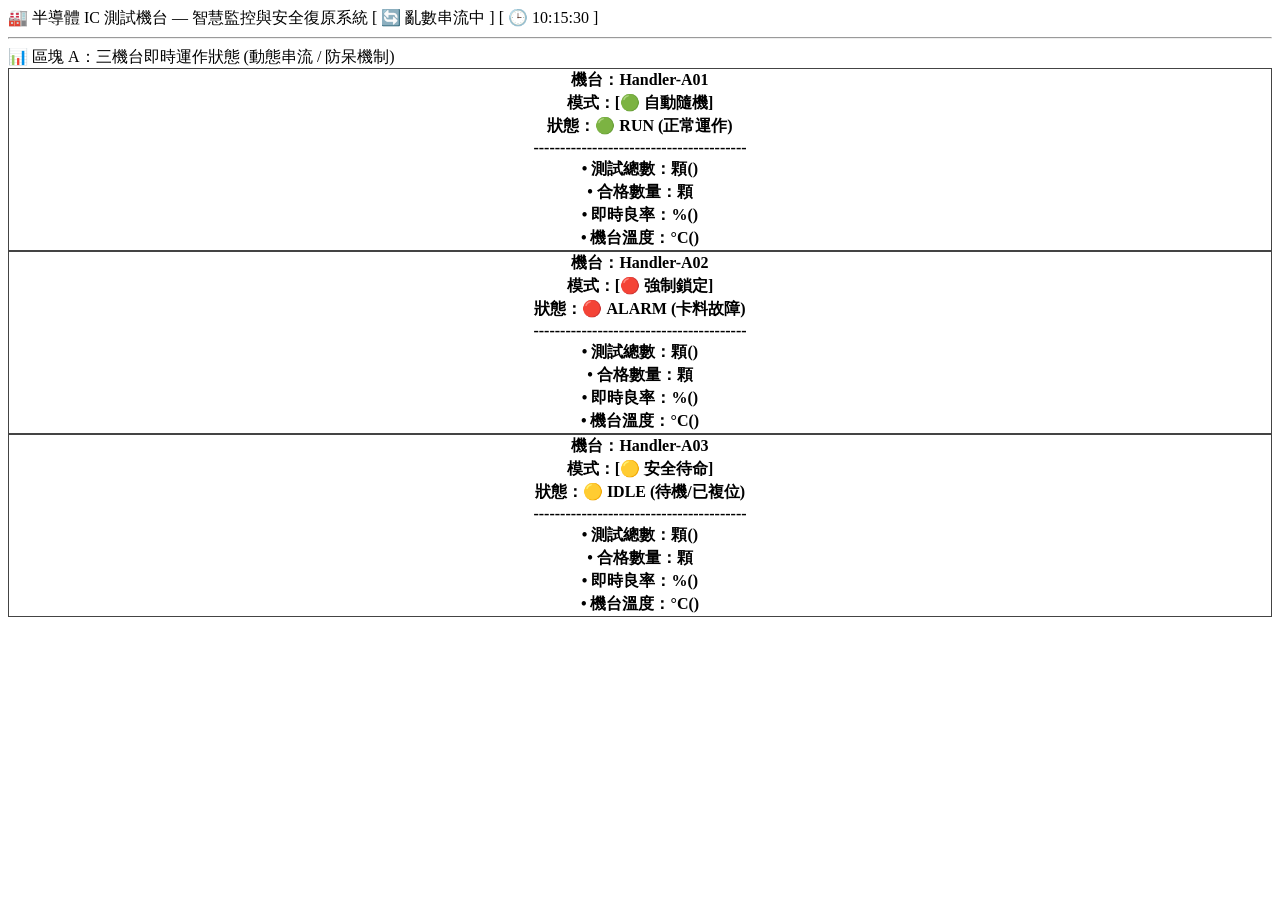
==== HOME.html @ eb8c76af "10/11更新版1" ====
<!DOCTYPE html>
<html lang="en">

<head>
    <meta charset="UTF-8">
    <meta name="viewport" content="width=device-width, initial-scale=1.0">
    <link rel="stylesheet" href="./style.css">
    <link rel="stylesheet" href="./index.js">
    <title>Jenson智慧監控與安全復原系統</title>
</head>

<body>
    <div>
        🏭 半導體 IC 測試機台 — 智慧監控與安全復原系統
        [ 🔄 亂數串流中 ] <!-- 暫時設定，這邊要寫JS -->
        [ 🕒 10:15:30 ] <!-- 暫時設定，這邊要寫JS -->
    </div>
    <hr>
    <div>
        📊 區塊 A：三機台即時運作狀態 (動態串流 / 防呆機制)
    </div>

    <template>
        <div class="myclass" >
            <table>
                <tr>
                    <th>機台：<span id="tool"></span></th>
                </tr>
                <tr>
                    <th>模式：[<span id="model"></span>]</th>
                </tr>
                <tr>
                    <th>狀態：<span id="state"></span></th>
                </tr>
                <tr>
                    <th>----------------------------------------</span></th>
                </tr>
                <tr>
                    <th>• 測試總數：<span id="test_number"></span>顆(<span id="test_number_state"></span>)</th>
                </tr>
                <tr>
                    <th>• 合格數量：<span id="qualified_number"></span>顆</th>
                </tr>
                <tr>
                    <th>• 即時良率：<span id="yield"></span>%(<span id="yield_state"></span>)</th>
                </tr>
                <tr>
                    <th>• 機台溫度：<span temperature></span>°C(<span id="temperature_tolerance"></span>)</th>
                </tr>
            </table>
        </div>
    </template>

<div id="return_table"></div>


    <script src="index.js"></script>
</body>

</html>
---- style.css ----
table  {
            width: 100%;
            border-collapse: collapse;
            border: 1px solid #444;
            padding: 8px 12px;
            text-align: center;
        }
        .machine_box {

        display: inline-block;            

        }
/* .myClass {



} */
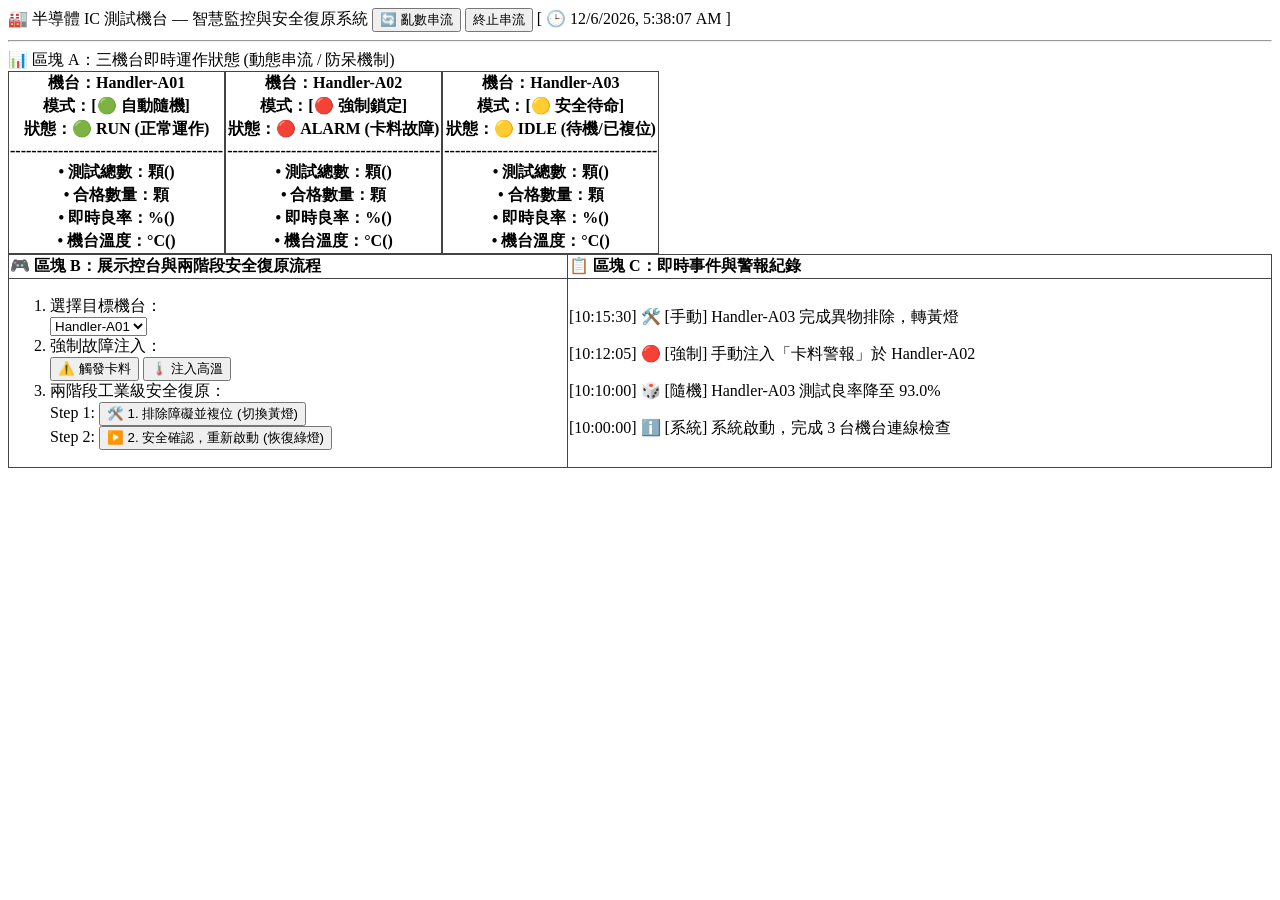
==== commit 0418d7ad: "更換帳號" ====
--- a/HOME.html
+++ b/HOME.html
@@ -6,23 +6,25 @@
     <meta name="viewport" content="width=device-width, initial-scale=1.0">
     <link rel="stylesheet" href="./style.css">
     <link rel="stylesheet" href="./index.js">
+    <script src="https://code.jquery.com/jquery-3.7.1.min.js"></script>
     <title>Jenson智慧監控與安全復原系統</title>
 </head>
 
 <body>
     <div>
         🏭 半導體 IC 測試機台 — 智慧監控與安全復原系統
-        [ 🔄 亂數串流中 ] <!-- 暫時設定，這邊要寫JS -->
-        [ 🕒 10:15:30 ] <!-- 暫時設定，這邊要寫JS -->
+        <button>🔄 亂數串流</button>
+        <button>終止串流</button>
+        [ 🕒 <span id="nowTime"></span> ] <!-- 暫時設定，這邊要寫JS -->
     </div>
     <hr>
     <div>
         📊 區塊 A：三機台即時運作狀態 (動態串流 / 防呆機制)
     </div>
 
-    <template>
-        <div class="myclass" >
-            <table>
+    <template> <!-- 區塊A表格 -->
+        <div class="myclassA">
+            <table id="myclassA">
                 <tr>
                     <th>機台：<span id="tool"></span></th>
                 </tr>
@@ -42,7 +44,7 @@
                     <th>• 合格數量：<span id="qualified_number"></span>顆</th>
                 </tr>
                 <tr>
-                    <th>• 即時良率：<span id="yield"></span>%(<span id="yield_state"></span>)</th>
+                    <th>• 即時良率：<span id="yield_rate"></span>%(<span id="yield_state"></span>)</th>
                 </tr>
                 <tr>
                     <th>• 機台溫度：<span temperature></span>°C(<span id="temperature_tolerance"></span>)</th>
@@ -50,8 +52,44 @@
             </table>
         </div>
     </template>
+    <div id="return_table"></div>
 
-<div id="return_table"></div>
+    <div class="myclassB">
+        <table id="myclassB">
+            <tr>
+                <th>🎮 區塊 B：展示控台與兩階段安全復原流程 </th>
+                <th>📋 區塊 C：即時事件與警報紀錄</th>
+            </tr>
+            <tr>
+                <td>
+                    <ol>
+                        <li>選擇目標機台：</li>
+                        <select id="displayMachine">
+                            <option>Handler-A01</option>
+                            <option>Handler-A02</option>
+                            <option>Handler-A03</option>
+                        </select>
+                        <li>強制故障注入： </li>
+                        <button>⚠️ 觸發卡料 </button>
+                        <button>🌡️ 注入高溫</button>
+                        <li>兩階段工業級安全復原：</li>
+                        Step 1: <button>🛠️ 1. 排除障礙並複位 (切換黃燈)</button>
+                        <br>
+                        Step 2: <button>▶️ 2. 安全確認，重新啟動 (恢復綠燈)</button>
+                    </ol>
+                </td>
+                <td>
+                    <p>[10:15:30] 🛠️ [手動] Handler-A03 完成異物排除，轉黃燈</p>
+                    <p>[10:12:05] 🔴 [強制] 手動注入「卡料警報」於 Handler-A02</p>
+                    <p>[10:10:00] 🎲 [隨機] Handler-A03 測試良率降至 93.0%</p>
+                    <p>[10:00:00] ℹ️ [系統] 系統啟動，完成 3 台機台連線檢查</p>
+
+                </td>
+            </tr>
+        </table>
+
+    </div>
+
 
 
     <script src="index.js"></script>
--- a/style.css
+++ b/style.css
@@ -1,17 +1,29 @@
-        table  {
+        table#myclassA {
             width: 100%;
             border-collapse: collapse;
             border: 1px solid #444;
             padding: 8px 12px;
             text-align: center;
         }
+        table#myclassB  {
+            width: 100%;
+            border-collapse: collapse;
+            border: 1px solid #444;
+            text-align: left;
+        }
+        table#myclassB th,
+        table#myclassB td {
+            border: 1px solid #444;
+            text-align: left;
+        }
+
         .machine_box {
 
-        display: inline-block;            
+            display: inline-block;
 
         }
-/* .myClass {
 
+        .myclassA {
+            float: left;
+        }
 
-
-} */
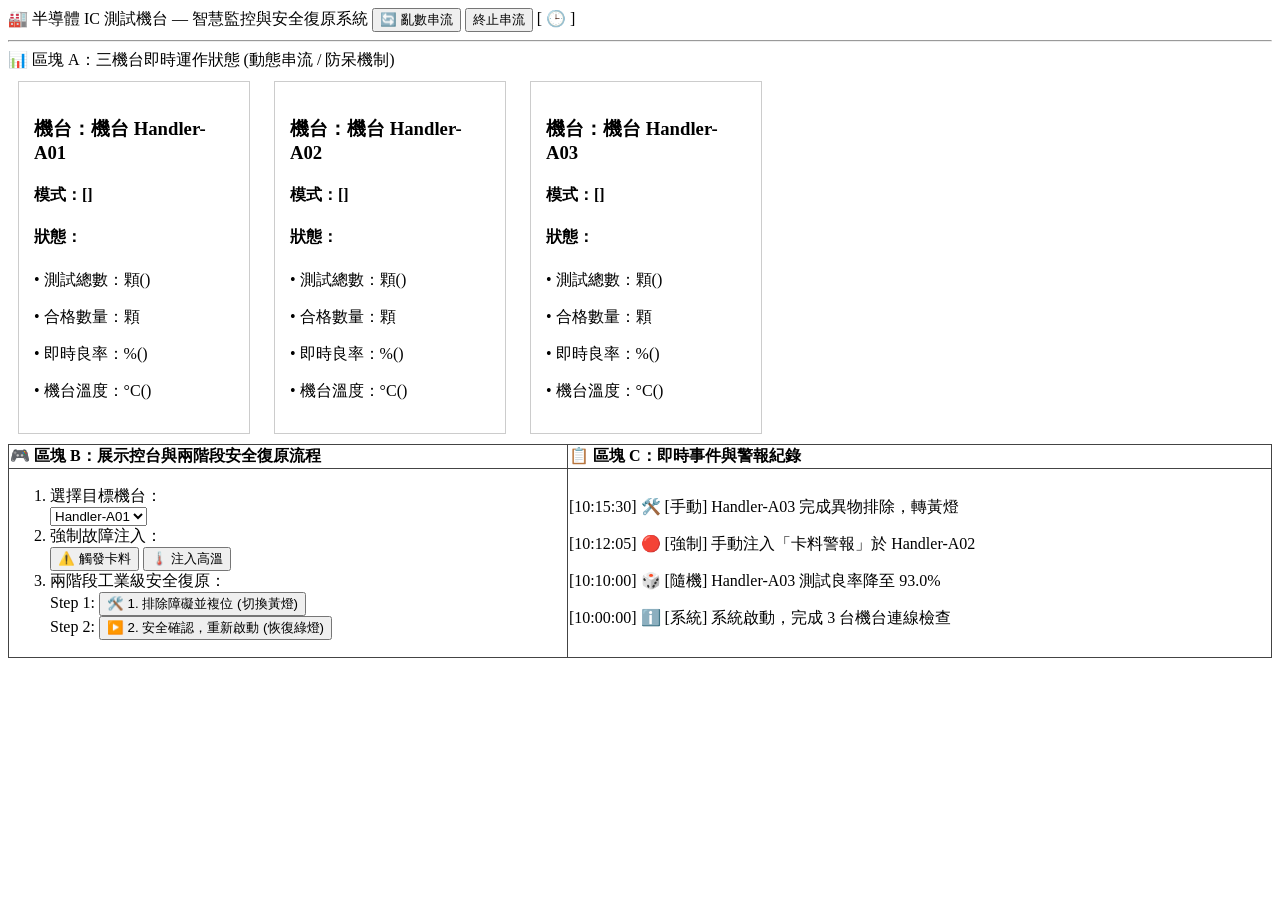
==== commit 7b7a35f2: "10/21 (下課時)" ====
--- a/HOME.html
+++ b/HOME.html
@@ -7,7 +7,7 @@
     <link rel="stylesheet" href="./style.css">
     <link rel="stylesheet" href="./index.js">
     <script src="https://code.jquery.com/jquery-3.7.1.min.js"></script>
-    <title>Jenson智慧監控與安全復原系統</title>
+    <title>Jensen智慧監控與安全復原系統</title>
 </head>
 
 <body>
@@ -22,37 +22,18 @@
         📊 區塊 A：三機台即時運作狀態 (動態串流 / 防呆機制)
     </div>
 
-    <template> <!-- 區塊A表格 -->
-        <div class="myclassA">
-            <table id="myclassA">
-                <tr>
-                    <th>機台：<span id="tool"></span></th>
-                </tr>
-                <tr>
-                    <th>模式：[<span id="model"></span>]</th>
-                </tr>
-                <tr>
-                    <th>狀態：<span id="state"></span></th>
-                </tr>
-                <tr>
-                    <th>----------------------------------------</span></th>
-                </tr>
-                <tr>
-                    <th>• 測試總數：<span id="test_number"></span>顆(<span id="test_number_state"></span>)</th>
-                </tr>
-                <tr>
-                    <th>• 合格數量：<span id="qualified_number"></span>顆</th>
-                </tr>
-                <tr>
-                    <th>• 即時良率：<span id="yield_rate"></span>%(<span id="yield_state"></span>)</th>
-                </tr>
-                <tr>
-                    <th>• 機台溫度：<span temperature></span>°C(<span id="temperature_tolerance"></span>)</th>
-                </tr>
-            </table>
+    <template id="card_template"> 
+        <div class="card">
+            <h3>機台：<span class="machineTitle"></span></h3>
+            <h4>模式：[<span class="machineModel"></span>]</h4>
+            <h4>狀態：<span class="machineState"></span></h4>
+            <p>• 測試總數：<span class="machineTestCount"></span>顆(<span id="testCountState"></span>)</p>
+            <p>• 合格數量：<span class="passCount"></span>顆</p>
+            <p>• 即時良率：<span id="yieldRate"></span>%(<span class="yieldState"></span>)</p>
+            <p>• 機台溫度：<span class="temp"></span>°C(<span class="tempeTolerance"></span>)</p>
         </div>
     </template>
-    <div id="return_table"></div>
+    <div id="container"></div>
 
     <div class="myclassB">
         <table id="myclassB">
@@ -83,7 +64,6 @@
                     <p>[10:12:05] 🔴 [強制] 手動注入「卡料警報」於 Handler-A02</p>
                     <p>[10:10:00] 🎲 [隨機] Handler-A03 測試良率降至 93.0%</p>
                     <p>[10:00:00] ℹ️ [系統] 系統啟動，完成 3 台機台連線檢查</p>
-
                 </td>
             </tr>
         </table>
--- a/style.css
+++ b/style.css
@@ -23,7 +23,7 @@
 
         }
 
-        .myclassA {
-            float: left;
+        .card {
+            border: 1px solid #ccc; padding: 15px; margin: 10px; width: 200px; display: inline-block;
         }
 
